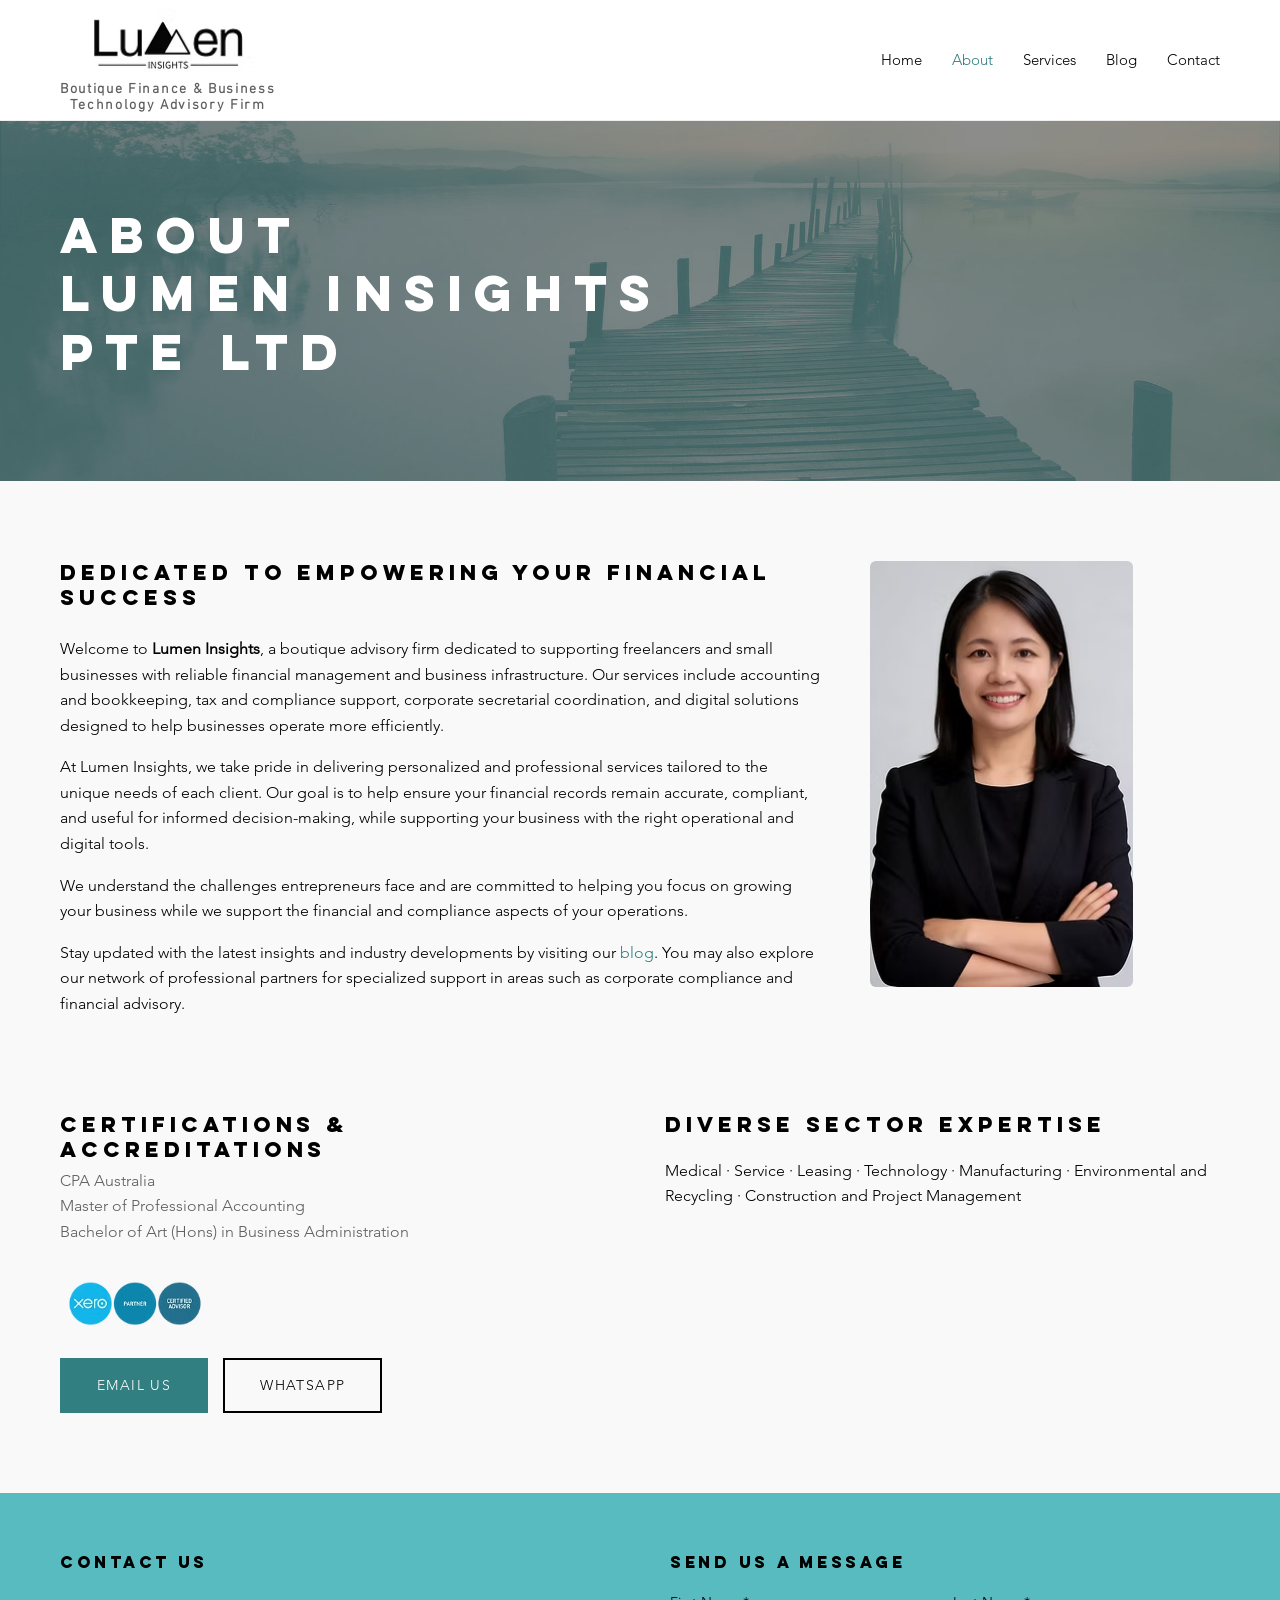
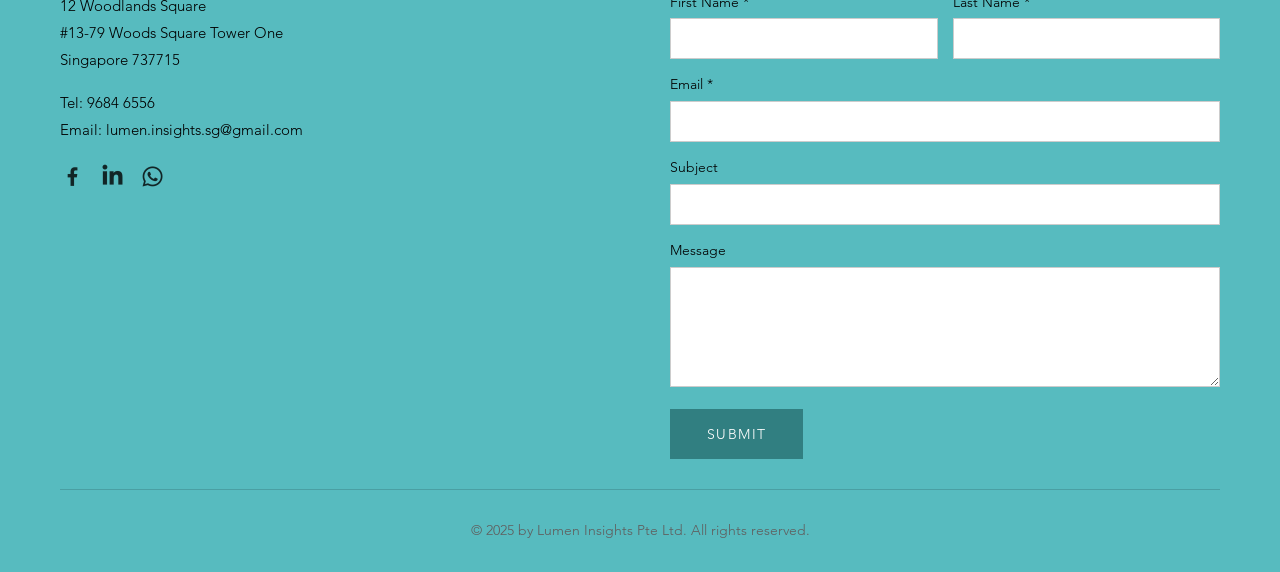
==== about.html @ 5c026748 "Initial commit: Lumen Insights Pte Ltd corporate website Static website with 5 pages (home, about, s" ====
<!DOCTYPE html>
<html lang="en">
<head>
  <meta charset="utf-8">
  <meta name="viewport" content="width=device-width, initial-scale=1">
  <title>About | Lumen Insights Pte Ltd</title>
  <meta name="description" content="Learn about Lumen Insights Pte Ltd — a boutique advisory firm dedicated to supporting freelancers and small businesses with reliable financial management and business infrastructure in Singapore.">
  <meta property="og:title" content="About | Lumen Insights Pte Ltd">
  <meta property="og:site_name" content="Lumen Insights Pte Ltd">
  <meta property="og:type" content="website">
  <meta name="twitter:card" content="summary_large_image">
  <link rel="stylesheet" href="styles.css">
</head>
<body>

  <header class="site-header">
    <div class="header-inner">
      <div class="header-brand">
	    <a href="index.html">
			<img src="Assets/Logo/LumenInsightsLogo.avif" alt="Lumen Insights Pte Ltd">
		</a>
        <span class="header-tagline">Boutique Finance &amp; Business<br>Technology Advisory Firm</span>
      </div>
      <button class="nav-toggle" aria-label="Toggle navigation">
        <span></span><span></span><span></span>
      </button>
      <nav class="main-nav">
        <a href="index.html">Home</a>
        <a href="about.html" class="active">About</a>
        <a href="services.html">Services</a>
        <a href="blog.html">Blog</a>
        <a href="contact.html">Contact</a>
      </nav>
    </div>
  </header>

  <main>
    <!-- Hero -->
    <section class="hero hero-left" style="min-height:40vh;">
      <div class="hero-bg">
        <img src="Assets/About/about-hero-bg.jpg" alt="About Lumen Insights">
      </div>
      <div class="hero-overlay"></div>
      <div class="hero-content">
        <h1>About<br>Lumen Insights<br>Pte Ltd</h1>
      </div>
    </section>

    <!-- Main Content with Profile Photo -->
    <section class="section" style="background:#f9f9f9;">
      <div class="container">
        <div class="about-intro">
          <div class="about-intro-text">
            <h3 style="margin-bottom:25px;">Dedicated to Empowering Your Financial Success</h3>
            <p>Welcome to <strong>Lumen Insights</strong>, a boutique advisory firm dedicated to supporting freelancers and small businesses with reliable financial management and business infrastructure. Our services include accounting and bookkeeping, tax and compliance support, corporate secretarial coordination, and digital solutions designed to help businesses operate more efficiently.</p>
            <p>At Lumen Insights, we take pride in delivering personalized and professional services tailored to the unique needs of each client. Our goal is to help ensure your financial records remain accurate, compliant, and useful for informed decision-making, while supporting your business with the right operational and digital tools.</p>
            <p>We understand the challenges entrepreneurs face and are committed to helping you focus on growing your business while we support the financial and compliance aspects of your operations.</p>
            <p>Stay updated with the latest insights and industry developments by visiting our <a href="blog.html" style="color:var(--color-teal);">blog</a>. You may also explore our network of professional partners for specialized support in areas such as corporate compliance and financial advisory.</p>
          </div>
          <div class="about-intro-photo">
            <img src="Assets/About/profile.avif" alt="Profile" class="profile-photo">
          </div>
        </div>
      </div>
    </section>

    <!-- Certifications & Sector Expertise -->
    <section class="section" style="background:#f9f9f9; padding-top:0;">
      <div class="container">
        <div class="about-credentials">
          <div class="about-credentials-col">
            <h3>Certifications &amp; Accreditations</h3>
            <ul class="qualifications">
              <li>CPA Australia</li>
              <li>Master of Professional Accounting</li>
              <li>Bachelor of Art (Hons) in Business Administration</li>
            </ul>
            <div class="xero-badge">
              <img src="Assets/About/xero-badge.avif" alt="Xero Certified Advisor Partner Badge">
            </div>
          </div>
          <div class="about-credentials-col">
            <h3>Diverse Sector Expertise</h3>
            <p>Medical &middot; Service &middot; Leasing &middot; Technology &middot; Manufacturing &middot; Environmental and Recycling &middot; Construction and Project Management</p>
          </div>
        </div>
        <div style="margin-top:25px; display:flex; gap:15px; flex-wrap:wrap;">
          <a href="mailto:lumen.insights.sg@gmail.com?subject=Enquiry%20%E2%80%93%20%5BYour%20Company%20Name%5D" class="btn btn-primary">Email Us</a>
          <a href="https://wa.me/6596846556" target="_blank" rel="noopener" class="btn btn-outline-dark">WhatsApp</a>
        </div>
      </div>
    </section>
  </main>

  <footer class="site-footer">
    <div class="footer-inner">
      <div class="footer-info">
        <h3>Contact Us</h3>
        <p>12 Woodlands Square<br>
        #13-79 Woods Square Tower One<br>
        Singapore 737715</p>
        <p>Tel: <a href="tel:+6596846556">9684 6556</a><br>
        Email: <a href="mailto:lumen.insights.sg@gmail.com">lumen.insights.sg@gmail.com</a></p>
        <div class="footer-social">
          <a href="https://www.facebook.com/profile.php?id=61579036696146" target="_blank" rel="noopener"><img src="Assets/icons/facebook.png" alt="Facebook"></a>
          <a href="https://www.linkedin.com/company/lumen-insights-pte-ltd/" target="_blank" rel="noopener"><img src="Assets/icons/linkedin.png" alt="LinkedIn"></a>
          <a href="https://wa.me/6596846556" target="_blank" rel="noopener"><img src="Assets/icons/whatsapp.png" alt="WhatsApp"></a>
        </div>
      </div>
      <div class="contact-form">
        <h3>Send Us a Message</h3>
        <form>
          <div class="form-row">
            <div class="form-group">
              <label for="fname">First Name *</label>
              <input type="text" id="fname" name="name" required>
            </div>
            <div class="form-group">
              <label for="lname">Last Name *</label>
              <input type="text" id="lname" name="lastname" required>
            </div>
          </div>
          <div class="form-group">
            <label for="email">Email *</label>
            <input type="email" id="email" name="email" required>
          </div>
          <div class="form-group">
            <label for="subject">Subject</label>
            <input type="text" id="subject" name="subject">
          </div>
          <div class="form-group">
            <label for="message">Message</label>
            <textarea id="message" name="message"></textarea>
          </div>
          <button type="submit" class="btn btn-primary">Submit</button>
        </form>
      </div>
    </div>
    <div class="container">
      <div class="footer-copyright">
        &copy; 2025 by Lumen Insights Pte Ltd. All rights reserved.
      </div>
    </div>
  </footer>

  <script src="script.js"></script>
</body>
</html>
---- styles.css ----
/* ===== Reset ===== */
*, *::before, *::after { box-sizing: border-box; margin: 0; padding: 0; }
html { scroll-behavior: smooth; }
body { min-height: 100vh; -webkit-font-smoothing: antialiased; -moz-osx-font-smoothing: grayscale; }
img, video { max-width: 100%; display: block; }
a { text-decoration: none; color: inherit; }
ul { list-style: none; }

/* ===== Fonts ===== */
@font-face { font-family: 'Lulo Clean'; src: url('Assets/fonts/lulo-clean-w01-one-bold.woff2') format('woff2'); font-weight: 700; font-style: normal; font-display: swap; }
@font-face { font-family: 'DIN Next'; src: url('Assets/fonts/din-next-w01-light.woff2') format('woff2'); font-weight: 300; font-style: normal; font-display: swap; }
@font-face { font-family: 'Avenir Light'; src: url('Assets/fonts/avenir-lt-w01_35-light1475496.woff2') format('woff2'); font-weight: 300; font-style: normal; font-display: swap; }
@font-face { font-family: 'Helvetica Bold'; src: url('Assets/fonts/helvetica-w01-bold.woff2') format('woff2'); font-weight: 700; font-style: normal; font-display: swap; }
@font-face { font-family: 'Helvetica Light'; src: url('Assets/fonts/helvetica-w01-light.woff2') format('woff2'); font-weight: 300; font-style: normal; font-display: swap; }
@font-face { font-family: 'Proxima Nova'; src: url('Assets/fonts/proxima-n-w01-reg.woff2') format('woff2'); font-weight: 400; font-style: normal; font-display: swap; }

/* ===== Custom Properties ===== */
:root {
  --color-primary: #000000;
  --color-teal: #317F81;
  --color-teal-light: #57BBbf;
  --color-teal-dark: #296569;
  --color-white: #ffffff;
  --color-gray-light: #b0b0b0;
  --color-gray: #a0a09f;
  --color-gray-dark: #605e5e;
  --color-bg-footer: #57bbbf;
  --font-heading: 'Lulo Clean', sans-serif;
  --font-menu: 'DIN Next', sans-serif;
  --font-body: 'Avenir Light', sans-serif;
  --font-service-title: 'Helvetica Bold', sans-serif;
  --font-service-desc: 'Helvetica Light', sans-serif;
  --font-alt: 'Proxima Nova', sans-serif;
  --max-width: 1200px;
  --header-height: 120px;
}

/* ===== Typography ===== */
body {
  font-family: var(--font-body);
  font-size: 16px;
  line-height: 1.6;
  color: var(--color-primary);
  background-color: var(--color-white);
}
h1, h2, h3, h4 { font-family: var(--font-heading); line-height: 1.3; letter-spacing: 0.05em; text-transform: uppercase; }
h1 { font-size: 2.5rem; }
h2 { font-size: 1.8rem; }
h3 { font-size: 1.2rem; }
h4 { font-size: 0.9rem; }
p { margin-bottom: 1em; }

/* ===== Layout ===== */
.container { max-width: var(--max-width); margin: 0 auto; padding: 0 20px; }

/* ===== Header ===== */
.site-header {
  position: sticky;
  top: 0;
  z-index: 100;
  background: var(--color-white);
  border-bottom: 1px solid #eee;
}
.header-inner {
  display: flex;
  align-items: center;
  justify-content: space-between;
  max-width: var(--max-width);
  margin: 0 auto;
  padding: 10px 20px;
  height: var(--header-height);
}
.header-brand {
  display: flex;
  flex-direction: column;
  align-items: center;
  gap: 5px;
}
.header-brand img {
  height: 70px;
  width: auto;
}
.header-tagline {
    font-family: var(--font-menu);
    font-size: 14px;
    font-weight: 880;
    line-height: 1.1;
    color: var(--color-gray-dark);
    letter-spacing: 0.12em;
    text-align: center;
}
.main-nav { display: flex; align-items: center; gap: 30px; }
.main-nav a {
  font-family: var(--font-body);
  font-size: 15px;
  color: var(--color-primary);
  transition: color 0.3s;
  position: relative;
}
.main-nav a:hover,
.main-nav a.active { color: var(--color-teal); }

/* Hamburger */
.nav-toggle { display: none; background: none; border: none; cursor: pointer; padding: 5px; }
.nav-toggle span {
  display: block;
  width: 25px;
  height: 2px;
  background: var(--color-primary);
  margin: 6px 0;
  transition: 0.3s;
}
.nav-toggle.open span:nth-child(1) { transform: rotate(45deg) translate(5px, 6px); }
.nav-toggle.open span:nth-child(2) { opacity: 0; }
.nav-toggle.open span:nth-child(3) { transform: rotate(-45deg) translate(5px, -6px); }

/* ===== Hero Section ===== */
.hero {
  position: relative;
  min-height: 80vh;
  display: flex;
  align-items: center;
  justify-content: center;
  text-align: center;
  color: var(--color-white);
  overflow: hidden;
}
.hero-bg {
  position: absolute;
  inset: 0;
  z-index: -1;
}
.hero-bg img,
.hero-bg video {
  width: 100%;
  height: 100%;
  object-fit: cover;
}
.hero-overlay {
  position: absolute;
  inset: 0;
  background: rgba(0, 0, 0, 0.45);
  z-index: -1;
}
.hero-content { position: relative; z-index: 1; padding: 40px 20px; max-width: 800px; }
.hero-left { text-align: left; align-items: center; justify-content: flex-start; }
.hero-left .hero-content { max-width: var(--max-width); width: 100%; padding: 40px 20px; margin: 0 auto; }
.hero-content h1 { margin-bottom: 15px; font-size: 2.8rem; }
.hero-content h2 { font-size: 1.5rem; margin-bottom: 25px; font-weight: 400; }
.hero-content p { font-size: 1.1rem; margin-bottom: 30px; font-family: var(--font-body); }

/* ===== Buttons ===== */
.btn {
  display: inline-block;
  padding: 14px 35px;
  font-family: var(--font-body);
  font-size: 14px;
  letter-spacing: 0.1em;
  text-transform: uppercase;
  border: 2px solid;
  cursor: pointer;
  transition: all 0.3s;
}
.btn-primary {
  background: var(--color-teal);
  border-color: var(--color-teal);
  color: var(--color-white);
}
.btn-primary:hover {
  background: var(--color-teal-dark);
  border-color: var(--color-teal-dark);
}
.btn-outline {
  background: transparent;
  border-color: var(--color-white);
  color: var(--color-white);
}
.btn-outline:hover {
  background: var(--color-white);
  color: var(--color-primary);
}
.btn-outline-dark {
  background: transparent;
  border-color: var(--color-primary);
  color: var(--color-primary);
}
.btn-outline-dark:hover {
  background: var(--color-primary);
  color: var(--color-white);
}

/* ===== Sections ===== */
.section { padding: 80px 0; }
.section-dark { background: var(--color-primary); color: var(--color-white); }
.section-teal { background: var(--color-teal); color: var(--color-white); }
.section-title { text-align: center; margin-bottom: 50px; }
.section-title h2 { margin-bottom: 15px; }
.section-title p { color: var(--color-gray-dark); max-width: 700px; margin: 0 auto; }

/* ===== Two Column Layout ===== */
.two-col {
  display: grid;
  grid-template-columns: 1fr 1fr;
  gap: 60px;
  align-items: center;
}
.two-col img { border-radius: 2px; width: 100%; }

/* ===== Services Section ===== */
.section-services {
  background: #f9f9f9;
  padding: 80px 0;
}

/* ===== Service Cards Grid ===== */
.services-grid {
  display: grid;
  grid-template-columns: repeat(3, 1fr);
  gap: 25px;
}
.service-card {
  position: relative;
  overflow: hidden;
  border-radius: 8px;
  min-height: 400px;
  display: flex;
  flex-direction: column;
  justify-content: flex-end;
}
.service-card img {
  position: absolute;
  inset: 0;
  width: 100%;
  height: 100%;
  object-fit: cover;
  transition: transform 0.4s ease;
}
.service-card:hover img {
  transform: scale(1.05);
}
.service-card-overlay {
  position: relative;
  z-index: 1;
  padding: 25px 22px;
  height: 200px;
  background: rgba(0, 0, 0, 0.35);
  backdrop-filter: blur(10px);
  -webkit-backdrop-filter: blur(10px);
  border-top: 1px solid rgba(255, 255, 255, 0.15);
  color: var(--color-white);
  display: flex;
  flex-direction: column;
  align-items: flex-start;
  justify-content: flex-start;
}
.service-card h3 {
  font-family: var(--font-service-title);
  font-size: 1.15rem;
  margin-bottom: 8px;
  text-transform: none;
  letter-spacing: 0.02em;
  color: var(--color-white);
}
.service-card p {
  font-family: var(--font-service-desc);
  font-size: 0.9rem;
  color: rgba(255,255,255,0.9);
  line-height: 1.5;
  margin-bottom: 0;
}
.service-card .btn {
  margin-top: auto;
  padding: 10px 28px;
  font-size: 13px;
  border-color: var(--color-white);
  color: var(--color-white);
}
.service-card .btn:hover {
  background: var(--color-white);
  color: var(--color-primary);
}

/* ===== Practice Areas (Services page) ===== */
.practice-area {
  padding: 50px 0;
  border-bottom: 1px solid #eee;
}
.practice-area:last-child { border-bottom: none; }
.practice-area h3 {
  font-family: var(--font-service-title);
  font-size: 1.3rem;
  margin-bottom: 15px;
  text-transform: uppercase;
}
.practice-area p {
  font-family: var(--font-service-desc);
  color: var(--color-gray-dark);
  line-height: 1.8;
  margin-bottom: 20px;
  max-width: 700px;
}

/* ===== About Page Intro ===== */
.about-intro {
  display: grid;
  grid-template-columns: 1fr 350px;
  gap: 50px;
  align-items: start;
}
.about-intro-photo {
  position: relative;
}
.profile-photo {
  width: 75%;
  border-radius: 6px;
}

/* ===== About Credentials (Certifications + Sectors) ===== */
.about-credentials {
  display: grid;
  grid-template-columns: 1fr 1fr;
  gap: 50px;
  align-items: start;
}
.about-credentials p {
	margin-top: 20px;
}
.qualifications { margin-top: 5px; }
.qualifications li {
  padding: 0px 0;
  font-family: var(--font-body);
  color: var(--color-gray-dark);
}
.xero-badge { margin-top: 30px; }
.xero-badge img { max-width: 150px; }

/* ===== Profile Section (legacy) ===== */
.profile-section {
  display: grid;
  grid-template-columns: 300px 1fr;
  gap: 50px;
  align-items: start;
}
.profile-details h3 { margin-bottom: 10px; }
.profile-details p { margin-bottom: 8px; }

/* ===== Blog Cards ===== */
.blog-grid {
  display: grid;
  grid-template-columns: repeat(auto-fit, minmax(300px, 1fr));
  gap: 30px;
}
.blog-card { overflow: hidden; }
.blog-card img {
  width: 100%;
  height: 200px;
  object-fit: cover;
  transition: transform 0.3s;
}
.blog-card:hover img { transform: scale(1.03); }
.blog-card-body { padding: 20px 0; }
.blog-card-body h3 { font-family: var(--font-service-title); font-size: 1.1rem; margin-bottom: 10px; text-transform: none; letter-spacing: 0; }
.blog-card-body p { font-size: 0.95rem; color: var(--color-gray-dark); }
.blog-card-body .date { font-size: 0.85rem; color: var(--color-gray); margin-bottom: 8px; }

/* ===== Footer ===== */
.site-footer {
  background: var(--color-bg-footer);
  color: var(--color-primary);
  padding: 60px 0 30px;
}
.footer-inner {
  display: grid;
  grid-template-columns: 1fr 1fr;
  gap: 60px;
  max-width: var(--max-width);
  margin: 0 auto;
  padding: 0 20px;
}
.footer-info h3 {
  font-size: 0.9rem;
  margin-bottom: 20px;
}
.footer-info p,
.footer-info a {
  font-family: var(--font-body);
  font-size: 0.95rem;
  line-height: 1.8;
}
.footer-info a:hover { text-decoration: underline; }
.footer-social { display: flex; gap: 15px; margin: 20px 0; }
.footer-social img { width: 25px; height: 25px; opacity: 0.8; transition: opacity 0.3s; }
.footer-social a:hover img { opacity: 1; }
.footer-copyright {
  text-align: center;
  padding-top: 30px;
  margin-top: 30px;
  border-top: 1px solid rgba(0,0,0,0.15);
  font-size: 0.85rem;
  color: var(--color-gray-dark);
}

/* ===== Contact Form ===== */
.contact-form { max-width: 100%; }
.contact-form h3 {
  font-size: 0.9rem;
  margin-bottom: 20px;
}
.form-group { margin-bottom: 15px; }
.form-group label {
  display: block;
  font-size: 0.85rem;
  margin-bottom: 5px;
  font-family: var(--font-body);
}
.form-group input,
.form-group textarea {
  width: 100%;
  padding: 10px 12px;
  border: 1px solid #ccc;
  font-family: var(--font-body);
  font-size: 0.95rem;
  background: var(--color-white);
  transition: border-color 0.3s;
}
.form-group input:focus,
.form-group textarea:focus {
  outline: none;
  border-color: var(--color-teal);
}
.form-group textarea { resize: vertical; min-height: 120px; }
.form-row {
  display: grid;
  grid-template-columns: 1fr 1fr;
  gap: 15px;
}

/* ===== Contact Page Specific ===== */
.contact-grid {
  display: grid;
  grid-template-columns: 1fr 1fr;
  gap: 60px;
  align-items: start;
}
.contact-details h3 { margin-bottom: 20px; }
.contact-details p { margin-bottom: 10px; font-size: 0.95rem; }
.contact-details a { color: var(--color-teal); }
.contact-details a:hover { text-decoration: underline; }

/* ===== Responsive ===== */
@media (max-width: 768px) {
  h1 { font-size: 1.8rem; }
  h2 { font-size: 1.3rem; }
  .hero { min-height: 60vh; }
  .hero-content h1 { font-size: 1.8rem; }
  .hero-content h2 { font-size: 1.1rem; }

  .nav-toggle { display: block; }
  .main-nav {
    display: none;
    position: absolute;
    top: var(--header-height);
    left: 0;
    right: 0;
    background: var(--color-white);
    flex-direction: column;
    padding: 20px;
    gap: 15px;
    border-bottom: 1px solid #eee;
    box-shadow: 0 4px 10px rgba(0,0,0,0.1);
  }
  .main-nav.open { display: flex; }

  .services-grid { grid-template-columns: 1fr; }
  .service-card { min-height: 350px; }

  .two-col,
  .about-intro,
  .about-credentials,
  .profile-section,
  .contact-grid,
  .footer-inner { grid-template-columns: 1fr; }

  .form-row { grid-template-columns: 1fr; }
  .section { padding: 50px 0; }
  .two-col { gap: 30px; }
  .footer-inner { gap: 40px; }
}
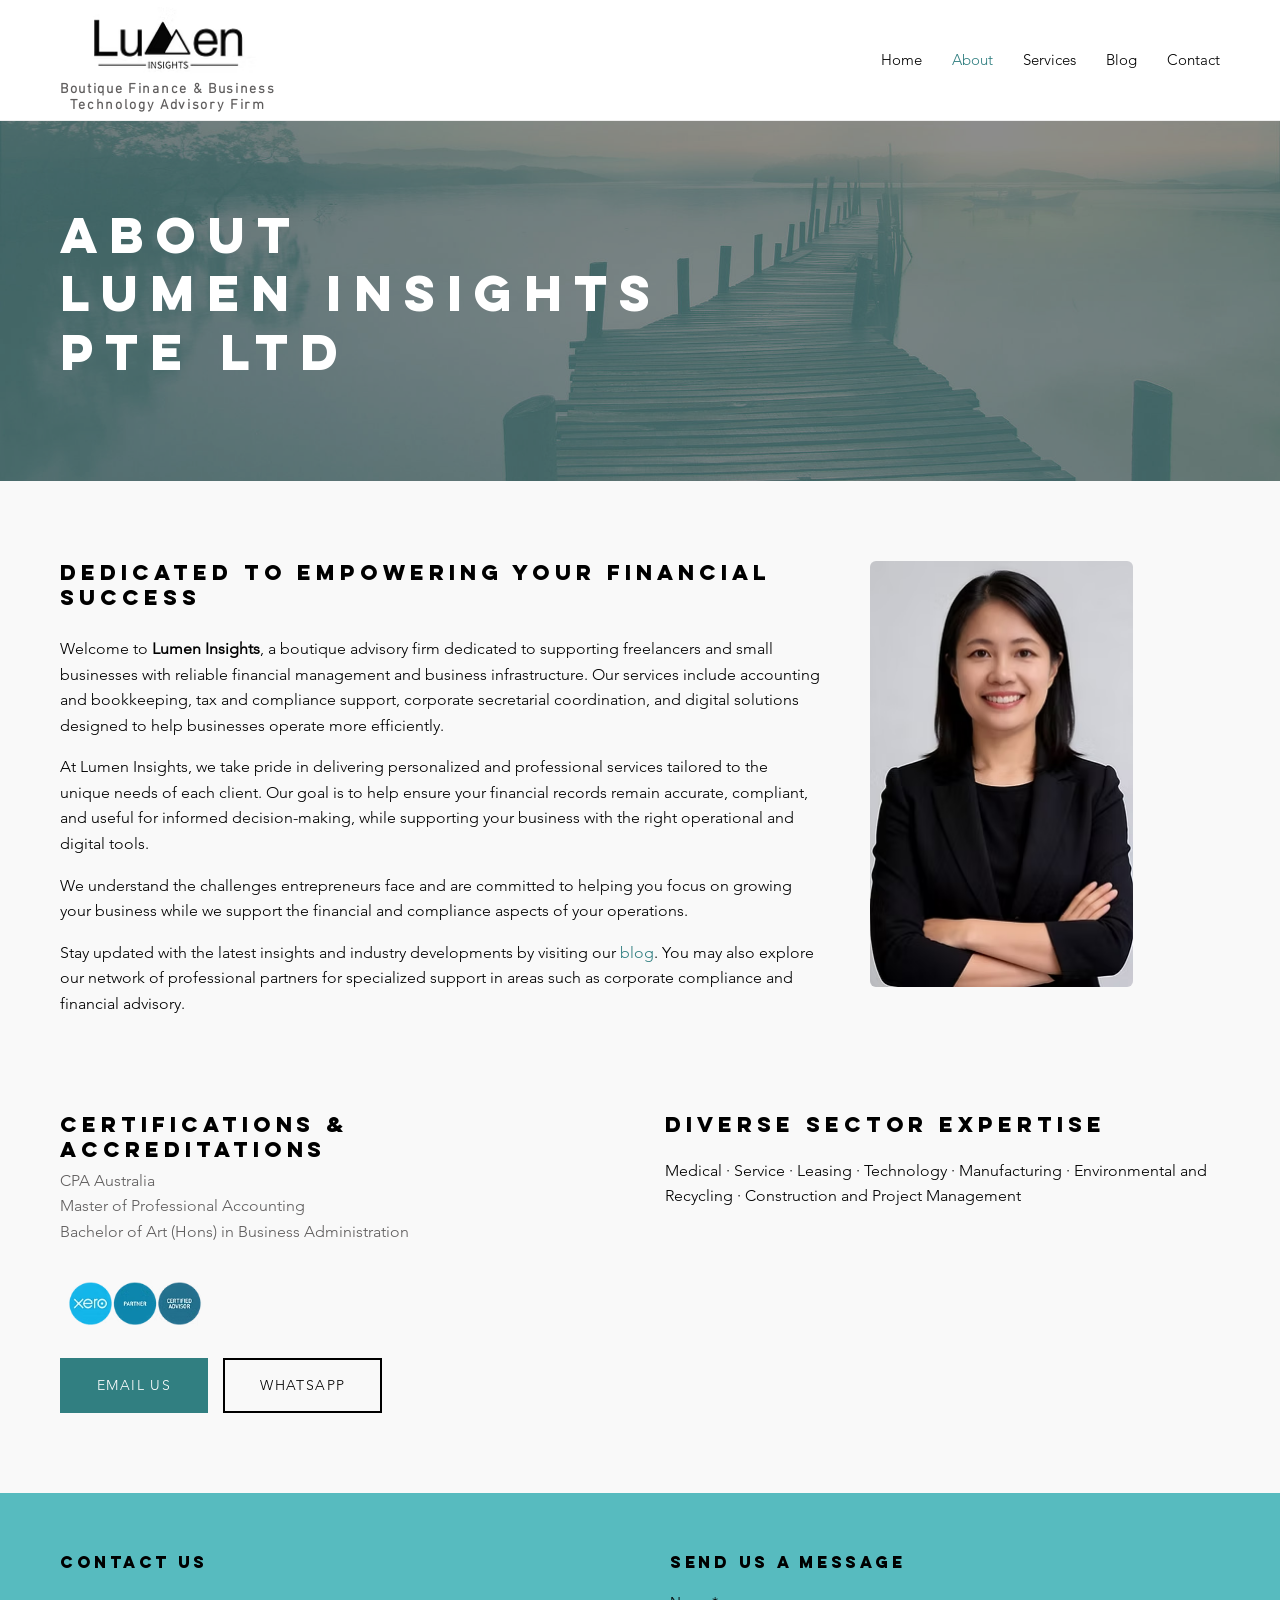
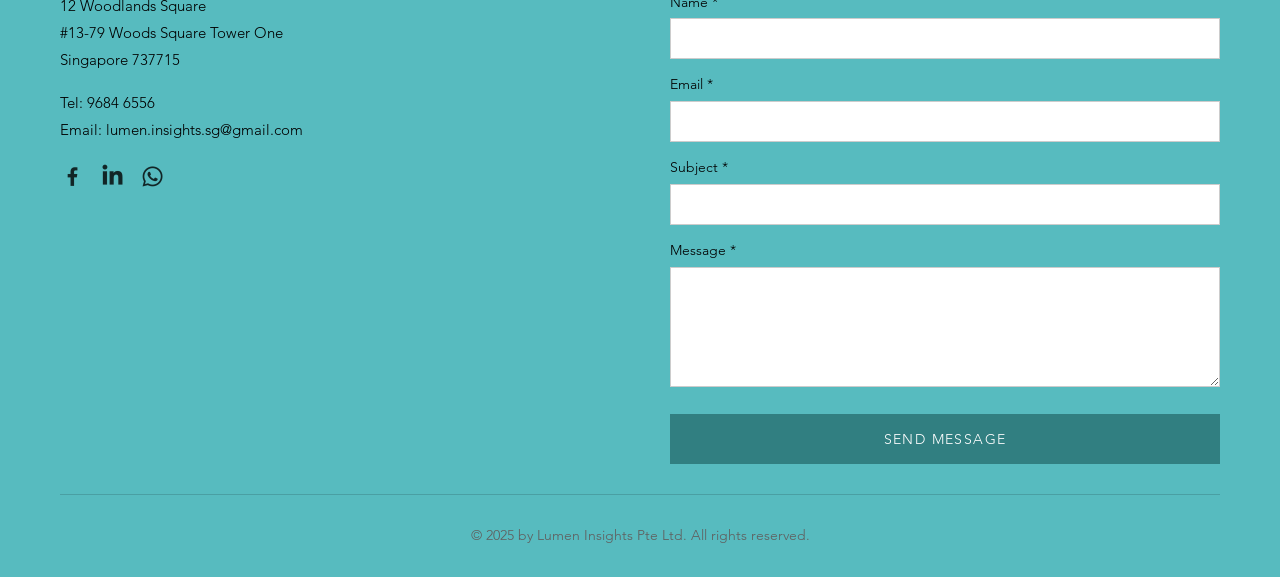
==== commit 7d63301b: "Wire footer contact forms to Google Forms across all pages Match the contact.html Google Form integr" ====
--- a/about.html
+++ b/about.html
@@ -109,31 +109,27 @@
       </div>
       <div class="contact-form">
         <h3>Send Us a Message</h3>
-        <form>
-          <div class="form-row">
-            <div class="form-group">
-              <label for="fname">First Name *</label>
-              <input type="text" id="fname" name="name" required>
-            </div>
-            <div class="form-group">
-              <label for="lname">Last Name *</label>
-              <input type="text" id="lname" name="lastname" required>
-            </div>
+        <form class="contact-form-native" action="https://docs.google.com/forms/d/e/1FAIpQLSfxtB2ZLLO_8_jOQA1Qr-X3-sDR7LYVfwQnQH9MiliKk4vS7w/formResponse" method="POST" target="hidden_iframe" onsubmit="this.classList.add('submitted');">
+          <div class="form-group">
+            <label for="footer-name">Name *</label>
+            <input type="text" id="footer-name" name="entry.2005620554" required>
           </div>
           <div class="form-group">
-            <label for="email">Email *</label>
-            <input type="email" id="email" name="email" required>
+            <label for="footer-email">Email *</label>
+            <input type="email" id="footer-email" name="entry.1045781291" required>
           </div>
           <div class="form-group">
-            <label for="subject">Subject</label>
-            <input type="text" id="subject" name="subject">
+            <label for="footer-subject">Subject *</label>
+            <input type="text" id="footer-subject" name="entry.1065046570" required>
           </div>
           <div class="form-group">
-            <label for="message">Message</label>
-            <textarea id="message" name="message"></textarea>
+            <label for="footer-message">Message *</label>
+            <textarea id="footer-message" name="entry.839337160" rows="5" required></textarea>
           </div>
-          <button type="submit" class="btn btn-primary">Submit</button>
+          <button type="submit" class="btn btn-primary">Send Message</button>
+          <p class="form-success-msg">Thank you! Your message has been sent.</p>
         </form>
+        <iframe name="hidden_iframe" style="display:none;"></iframe>
       </div>
     </div>
     <div class="container">
--- a/styles.css
+++ b/styles.css
@@ -299,6 +299,33 @@
   margin-bottom: 20px;
   max-width: 700px;
 }
+.practice-details {
+  list-style: none;
+  padding: 0;
+  margin: 10px 0 0;
+  max-width: 800px;
+}
+.practice-details li {
+  font-family: var(--font-service-desc);
+  color: var(--color-gray-dark);
+  line-height: 1.8;
+  margin-bottom: 14px;
+  padding-left: 22px;
+  position: relative;
+}
+.practice-details li::before {
+  content: '';
+  position: absolute;
+  left: 0;
+  top: 11px;
+  width: 8px;
+  height: 8px;
+  background: var(--color-teal);
+  border-radius: 50%;
+}
+.practice-details li strong {
+  color: var(--color-primary);
+}
 
 /* ===== About Page Intro ===== */
 .about-intro {
@@ -446,6 +473,46 @@
 .contact-details p { margin-bottom: 10px; font-size: 0.95rem; }
 .contact-details a { color: var(--color-teal); }
 .contact-details a:hover { text-decoration: underline; }
+
+.contact-info-block { margin-bottom: 25px; }
+.contact-info-block h4 {
+  font-family: var(--font-service-title);
+  font-size: 0.95rem;
+  margin-bottom: 6px;
+  text-transform: none;
+  letter-spacing: 0.02em;
+  color: var(--color-primary);
+}
+.contact-info-block p { margin-bottom: 0; }
+
+.contact-social { display: flex; gap: 15px; margin-top: 5px; }
+.contact-social img { width: 28px; height: 28px; opacity: 0.7; transition: opacity 0.3s; }
+.contact-social a:hover img { opacity: 1; }
+
+.contact-form-wrapper {
+  background: #f9f9f9;
+  padding: 35px 30px;
+  border-radius: 6px;
+}
+.contact-form-wrapper h3 { margin-bottom: 25px; }
+
+.contact-form-native .btn {
+  width: 100%;
+  text-align: center;
+  margin-top: 5px;
+}
+
+.form-success-msg {
+  display: none;
+  margin-top: 15px;
+  padding: 12px 16px;
+  background: var(--color-teal);
+  color: var(--color-white);
+  border-radius: 4px;
+  font-size: 0.95rem;
+  text-align: center;
+}
+.contact-form-native.submitted .form-success-msg { display: block; }
 
 /* ===== Responsive ===== */
 @media (max-width: 768px) {
@@ -486,3 +553,32 @@
   .two-col { gap: 30px; }
   .footer-inner { gap: 40px; }
 }
+
+/* ===== Article Overlay ===== */
+.article-overlay { position: fixed; top: 0; left: 0; width: 100%; height: 100%; z-index: 9999; background: rgba(0,0,0,0.6); overflow-y: auto; }
+.article-overlay-inner { max-width: 860px; margin: 40px auto; background: #fff; border-radius: 12px; padding: 40px 48px 80px; position: relative; box-shadow: 0 20px 60px rgba(0,0,0,0.3); }
+.article-close-btn { position: absolute; top: 16px; right: 20px; background: none; border: none; font-size: 2rem; cursor: pointer; color: #666; line-height: 1; padding: 0 4px; transition: color 0.2s; }
+.article-close-btn:hover { color: #000; }
+.article-back-btn { background: none; border: 1px solid var(--color-primary); padding: 10px 24px; font-family: 'Proxima Nova', sans-serif; font-size: 0.95rem; cursor: pointer; margin-bottom: 30px; transition: background 0.2s, color 0.2s; }
+.article-back-btn:hover { background: var(--color-primary); color: #fff; }
+.article-full h1 { font-family: 'Lulo Clean', sans-serif; font-size: 1.6rem; line-height: 1.4; margin-bottom: 10px; }
+.article-date { color: #666; font-size: 0.9rem; margin-bottom: 30px; }
+.article-content { font-family: 'Proxima Nova', sans-serif; font-size: 1.05rem; line-height: 1.8; color: #333; }
+.article-content h2, .article-content h3, .article-content h4 { font-family: 'Helvetica Bold', sans-serif; margin: 30px 0 15px; }
+.article-content h2 { font-size: 1.4rem; }
+.article-content h3 { font-size: 1.2rem; }
+.article-content p { margin-bottom: 16px; }
+.article-content ul, .article-content ol { margin: 16px 0; padding-left: 24px; list-style: disc; }
+.article-content ol { list-style: decimal; }
+.article-content li { margin-bottom: 8px; }
+.article-content img { border-radius: 8px; margin: 20px 0; }
+.article-content a { color: var(--color-teal); text-decoration: underline; }
+.article-content blockquote { border-left: 4px solid var(--color-teal); padding: 12px 20px; margin: 20px 0; background: #f7f7f7; font-style: italic; }
+.article-content pre { background: #1e1e1e; color: #d4d4d4; padding: 16px; border-radius: 8px; overflow-x: auto; margin: 20px 0; font-size: 0.9rem; }
+.article-content code { font-size: 0.9em; }
+.article-content pre code { background: none; padding: 0; }
+.article-content code:not(pre code) { background: #f0f0f0; padding: 2px 6px; border-radius: 4px; }
+@media (max-width: 600px) {
+  .article-full h1 { font-size: 1.2rem; }
+  .article-overlay-inner { margin: 0; border-radius: 0; padding: 20px 16px 60px; min-height: 100vh; }
+}
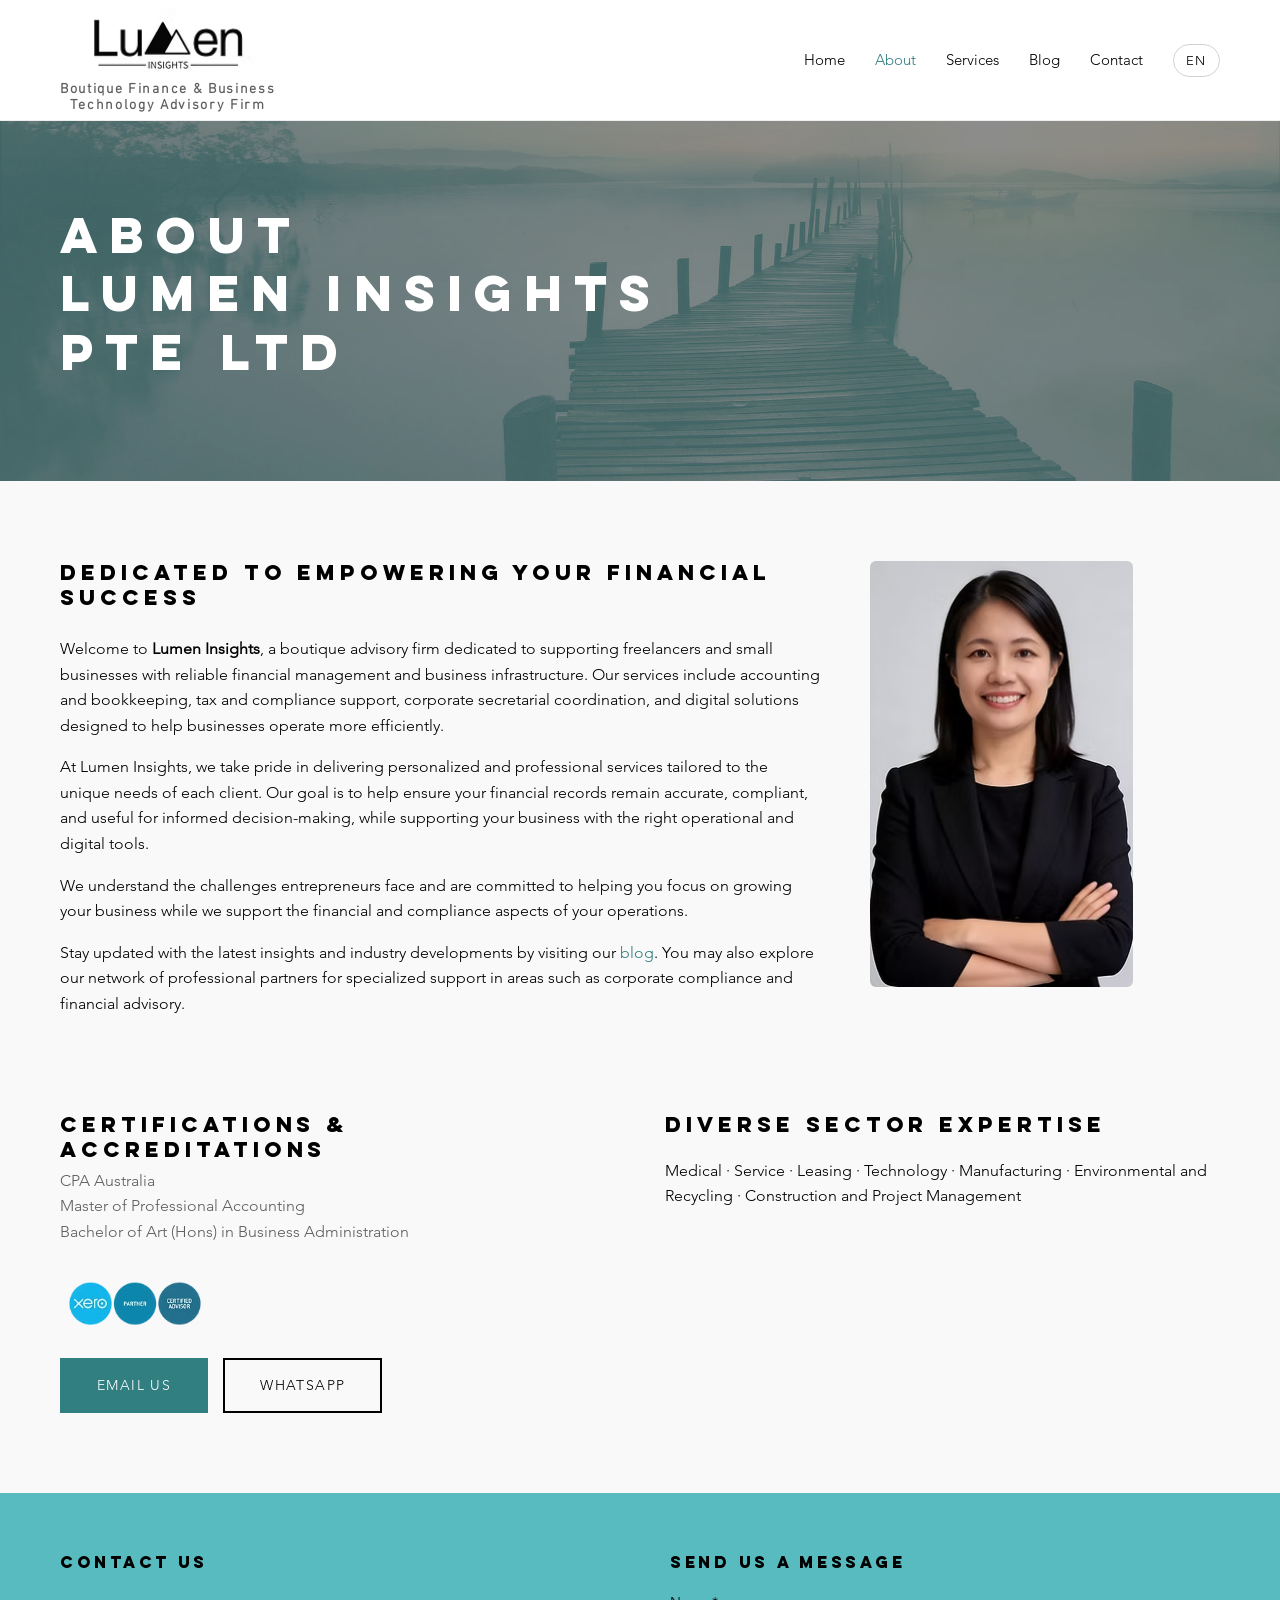
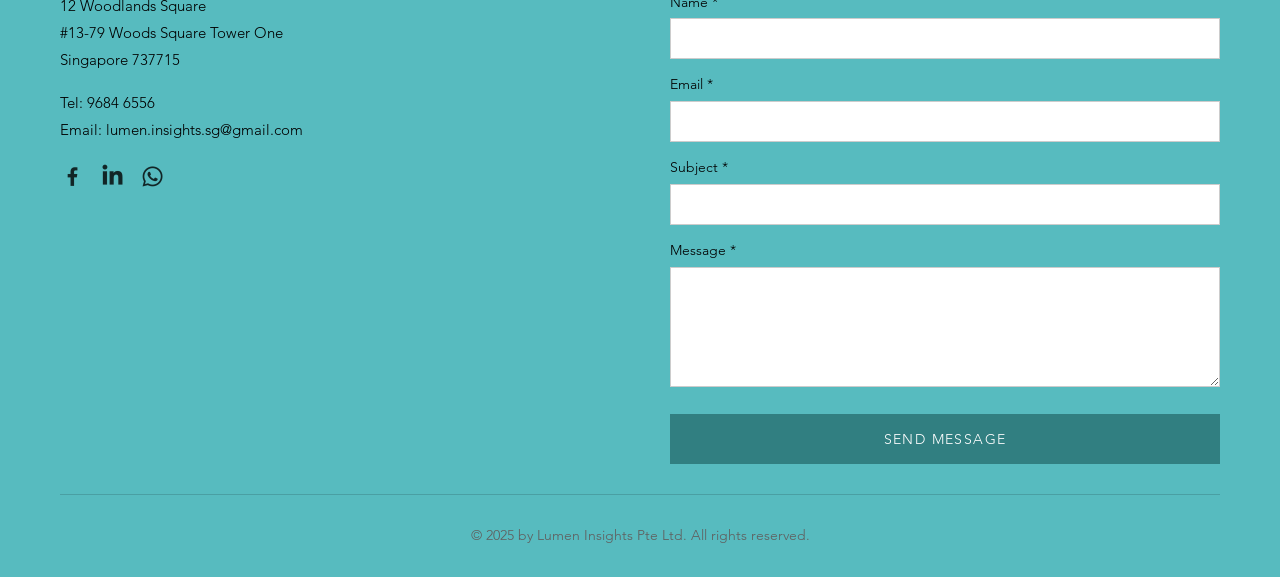
==== commit 624db272: "Add i18n language switcher and translations (EN/ZH/MS)" ====
--- a/about.html
+++ b/about.html
@@ -11,7 +11,7 @@
   <meta name="twitter:card" content="summary_large_image">
   <link rel="stylesheet" href="styles.css">
 </head>
-<body>
+<body data-page="about">
 
   <header class="site-header">
     <div class="header-inner">
@@ -19,17 +19,17 @@
 	    <a href="index.html">
 			<img src="Assets/Logo/LumenInsightsLogo.avif" alt="Lumen Insights Pte Ltd">
 		</a>
-        <span class="header-tagline">Boutique Finance &amp; Business<br>Technology Advisory Firm</span>
+        <span class="header-tagline" data-i18n-html="header.tagline">Boutique Finance &amp; Business<br>Technology Advisory Firm</span>
       </div>
       <button class="nav-toggle" aria-label="Toggle navigation">
         <span></span><span></span><span></span>
       </button>
       <nav class="main-nav">
-        <a href="index.html">Home</a>
-        <a href="about.html" class="active">About</a>
-        <a href="services.html">Services</a>
-        <a href="blog.html">Blog</a>
-        <a href="contact.html">Contact</a>
+        <a href="index.html" data-i18n="nav.home">Home</a>
+        <a href="about.html" class="active" data-i18n="nav.about">About</a>
+        <a href="services.html" data-i18n="nav.services">Services</a>
+        <a href="blog.html" data-i18n="nav.blog">Blog</a>
+        <a href="contact.html" data-i18n="nav.contact">Contact</a>
       </nav>
     </div>
   </header>
@@ -42,7 +42,7 @@
       </div>
       <div class="hero-overlay"></div>
       <div class="hero-content">
-        <h1>About<br>Lumen Insights<br>Pte Ltd</h1>
+        <h1 data-i18n-html="about.hero.heading">About<br>Lumen Insights<br>Pte Ltd</h1>
       </div>
     </section>
 
@@ -51,11 +51,11 @@
       <div class="container">
         <div class="about-intro">
           <div class="about-intro-text">
-            <h3 style="margin-bottom:25px;">Dedicated to Empowering Your Financial Success</h3>
-            <p>Welcome to <strong>Lumen Insights</strong>, a boutique advisory firm dedicated to supporting freelancers and small businesses with reliable financial management and business infrastructure. Our services include accounting and bookkeeping, tax and compliance support, corporate secretarial coordination, and digital solutions designed to help businesses operate more efficiently.</p>
-            <p>At Lumen Insights, we take pride in delivering personalized and professional services tailored to the unique needs of each client. Our goal is to help ensure your financial records remain accurate, compliant, and useful for informed decision-making, while supporting your business with the right operational and digital tools.</p>
-            <p>We understand the challenges entrepreneurs face and are committed to helping you focus on growing your business while we support the financial and compliance aspects of your operations.</p>
-            <p>Stay updated with the latest insights and industry developments by visiting our <a href="blog.html" style="color:var(--color-teal);">blog</a>. You may also explore our network of professional partners for specialized support in areas such as corporate compliance and financial advisory.</p>
+            <h3 style="margin-bottom:25px;" data-i18n="about.intro.heading">Dedicated to Empowering Your Financial Success</h3>
+            <p data-i18n-html="about.intro.p1">Welcome to <strong>Lumen Insights</strong>, a boutique advisory firm dedicated to supporting freelancers and small businesses with reliable financial management and business infrastructure. Our services include accounting and bookkeeping, tax and compliance support, corporate secretarial coordination, and digital solutions designed to help businesses operate more efficiently.</p>
+            <p data-i18n="about.intro.p2">At Lumen Insights, we take pride in delivering personalized and professional services tailored to the unique needs of each client. Our goal is to help ensure your financial records remain accurate, compliant, and useful for informed decision-making, while supporting your business with the right operational and digital tools.</p>
+            <p data-i18n="about.intro.p3">We understand the challenges entrepreneurs face and are committed to helping you focus on growing your business while we support the financial and compliance aspects of your operations.</p>
+            <p data-i18n-html="about.intro.p4">Stay updated with the latest insights and industry developments by visiting our <a href="blog.html" style="color:var(--color-teal);">blog</a>. You may also explore our network of professional partners for specialized support in areas such as corporate compliance and financial advisory.</p>
           </div>
           <div class="about-intro-photo">
             <img src="Assets/About/profile.avif" alt="Profile" class="profile-photo">
@@ -69,24 +69,24 @@
       <div class="container">
         <div class="about-credentials">
           <div class="about-credentials-col">
-            <h3>Certifications &amp; Accreditations</h3>
+            <h3 data-i18n="about.certs.heading">Certifications &amp; Accreditations</h3>
             <ul class="qualifications">
-              <li>CPA Australia</li>
-              <li>Master of Professional Accounting</li>
-              <li>Bachelor of Art (Hons) in Business Administration</li>
+              <li data-i18n="about.certs.cpa">CPA Australia</li>
+              <li data-i18n="about.certs.mpa">Master of Professional Accounting</li>
+              <li data-i18n="about.certs.ba">Bachelor of Art (Hons) in Business Administration</li>
             </ul>
             <div class="xero-badge">
               <img src="Assets/About/xero-badge.avif" alt="Xero Certified Advisor Partner Badge">
             </div>
           </div>
           <div class="about-credentials-col">
-            <h3>Diverse Sector Expertise</h3>
-            <p>Medical &middot; Service &middot; Leasing &middot; Technology &middot; Manufacturing &middot; Environmental and Recycling &middot; Construction and Project Management</p>
+            <h3 data-i18n="about.sectors.heading">Diverse Sector Expertise</h3>
+            <p data-i18n="about.sectors.list">Medical &middot; Service &middot; Leasing &middot; Technology &middot; Manufacturing &middot; Environmental and Recycling &middot; Construction and Project Management</p>
           </div>
         </div>
         <div style="margin-top:25px; display:flex; gap:15px; flex-wrap:wrap;">
-          <a href="mailto:lumen.insights.sg@gmail.com?subject=Enquiry%20%E2%80%93%20%5BYour%20Company%20Name%5D" class="btn btn-primary">Email Us</a>
-          <a href="https://wa.me/6596846556" target="_blank" rel="noopener" class="btn btn-outline-dark">WhatsApp</a>
+          <a href="mailto:lumen.insights.sg@gmail.com?subject=Enquiry%20%E2%80%93%20%5BYour%20Company%20Name%5D" class="btn btn-primary" data-i18n="about.cta.email">Email Us</a>
+          <a href="https://wa.me/6596846556" target="_blank" rel="noopener" class="btn btn-outline-dark" data-i18n="about.cta.whatsapp">WhatsApp</a>
         </div>
       </div>
     </section>
@@ -95,12 +95,12 @@
   <footer class="site-footer">
     <div class="footer-inner">
       <div class="footer-info">
-        <h3>Contact Us</h3>
-        <p>12 Woodlands Square<br>
+        <h3 data-i18n="footer.contact.heading">Contact Us</h3>
+        <p data-i18n-html="footer.contact.address">12 Woodlands Square<br>
         #13-79 Woods Square Tower One<br>
         Singapore 737715</p>
-        <p>Tel: <a href="tel:+6596846556">9684 6556</a><br>
-        Email: <a href="mailto:lumen.insights.sg@gmail.com">lumen.insights.sg@gmail.com</a></p>
+        <p><span data-i18n="footer.contact.tel">Tel:</span> <a href="tel:+6596846556">9684 6556</a><br>
+        <span data-i18n="footer.contact.email">Email:</span> <a href="mailto:lumen.insights.sg@gmail.com">lumen.insights.sg@gmail.com</a></p>
         <div class="footer-social">
           <a href="https://www.facebook.com/profile.php?id=61579036696146" target="_blank" rel="noopener"><img src="Assets/icons/facebook.png" alt="Facebook"></a>
           <a href="https://www.linkedin.com/company/lumen-insights-pte-ltd/" target="_blank" rel="noopener"><img src="Assets/icons/linkedin.png" alt="LinkedIn"></a>
@@ -108,37 +108,38 @@
         </div>
       </div>
       <div class="contact-form">
-        <h3>Send Us a Message</h3>
+        <h3 data-i18n="footer.form.heading">Send Us a Message</h3>
         <form class="contact-form-native" action="https://docs.google.com/forms/d/e/1FAIpQLSfxtB2ZLLO_8_jOQA1Qr-X3-sDR7LYVfwQnQH9MiliKk4vS7w/formResponse" method="POST" target="hidden_iframe" onsubmit="this.classList.add('submitted');">
           <div class="form-group">
-            <label for="footer-name">Name *</label>
+            <label for="footer-name" data-i18n="footer.form.name">Name *</label>
             <input type="text" id="footer-name" name="entry.2005620554" required>
           </div>
           <div class="form-group">
-            <label for="footer-email">Email *</label>
+            <label for="footer-email" data-i18n="footer.form.email">Email *</label>
             <input type="email" id="footer-email" name="entry.1045781291" required>
           </div>
           <div class="form-group">
-            <label for="footer-subject">Subject *</label>
+            <label for="footer-subject" data-i18n="footer.form.subject">Subject *</label>
             <input type="text" id="footer-subject" name="entry.1065046570" required>
           </div>
           <div class="form-group">
-            <label for="footer-message">Message *</label>
+            <label for="footer-message" data-i18n="footer.form.message">Message *</label>
             <textarea id="footer-message" name="entry.839337160" rows="5" required></textarea>
           </div>
-          <button type="submit" class="btn btn-primary">Send Message</button>
-          <p class="form-success-msg">Thank you! Your message has been sent.</p>
+          <button type="submit" class="btn btn-primary" data-i18n="footer.form.submit">Send Message</button>
+          <p class="form-success-msg" data-i18n="footer.form.success">Thank you! Your message has been sent.</p>
         </form>
         <iframe name="hidden_iframe" style="display:none;"></iframe>
       </div>
     </div>
     <div class="container">
-      <div class="footer-copyright">
+      <div class="footer-copyright" data-i18n="footer.copyright">
         &copy; 2025 by Lumen Insights Pte Ltd. All rights reserved.
       </div>
     </div>
   </footer>
 
   <script src="script.js"></script>
+  <script src="i18n.js"></script>
 </body>
 </html>
--- a/styles.css
+++ b/styles.css
@@ -100,6 +100,77 @@
 .main-nav a:hover,
 .main-nav a.active { color: var(--color-teal); }
 
+/* ===== Language Switcher ===== */
+.lang-switcher { position: relative; display: inline-flex; align-items: center; }
+.lang-switcher-btn {
+  font-family: var(--font-body);
+  font-size: 13px;
+  letter-spacing: 0.12em;
+  text-transform: uppercase;
+  background: transparent;
+  border: 1px solid rgba(0, 0, 0, 0.18);
+  border-radius: 999px;
+  padding: 8px 12px;
+  cursor: pointer;
+  transition: border-color 0.2s, color 0.2s, background 0.2s;
+}
+.lang-switcher-btn:hover {
+  border-color: var(--color-teal);
+  color: var(--color-teal);
+}
+.lang-switcher-dropdown {
+  display: none;
+  position: absolute;
+  right: 0;
+  top: calc(100% + 10px);
+  min-width: 140px;
+  background: var(--color-white);
+  border: 1px solid rgba(0, 0, 0, 0.08);
+  border-radius: 12px;
+  box-shadow: 0 10px 30px rgba(0,0,0,0.12);
+  overflow: hidden;
+  z-index: 200;
+}
+.lang-switcher.open .lang-switcher-dropdown { display: block; }
+.lang-switcher-dropdown a {
+  display: block;
+  padding: 10px 14px;
+  font-family: var(--font-body);
+  font-size: 14px;
+  color: var(--color-primary);
+  transition: background 0.2s, color 0.2s;
+}
+.lang-switcher-dropdown a:hover {
+  background: rgba(49, 127, 129, 0.08);
+  color: var(--color-teal);
+}
+.lang-switcher-dropdown a.active {
+  background: rgba(49, 127, 129, 0.12);
+  color: var(--color-teal);
+}
+
+/* ===== i18n (Fonts + FOUC) ===== */
+[data-i18n], [data-i18n-html], [data-i18n-attr] { transition: opacity 0.12s ease; }
+body.i18n-loading [data-i18n],
+body.i18n-loading [data-i18n-html],
+body.i18n-loading [data-i18n-attr] { opacity: 0; }
+
+html[lang="zh"] body,
+html[lang="zh"] .article-content,
+html[lang="zh"] .main-nav a,
+html[lang="zh"] .lang-switcher-btn,
+html[lang="zh"] .lang-switcher-dropdown a {
+  font-family: "Microsoft YaHei", "PingFang SC", "Hiragino Sans GB", "Noto Sans SC", system-ui, -apple-system, "Segoe UI", Arial, sans-serif;
+}
+html[lang="zh"] h1,
+html[lang="zh"] h2,
+html[lang="zh"] h3,
+html[lang="zh"] h4 {
+  font-family: "Microsoft YaHei", "PingFang SC", "Hiragino Sans GB", "Noto Sans SC", system-ui, -apple-system, "Segoe UI", Arial, sans-serif;
+  text-transform: none;
+  letter-spacing: 0.02em;
+}
+
 /* Hamburger */
 .nav-toggle { display: none; background: none; border: none; cursor: pointer; padding: 5px; }
 .nav-toggle span {
@@ -537,6 +608,15 @@
     box-shadow: 0 4px 10px rgba(0,0,0,0.1);
   }
   .main-nav.open { display: flex; }
+
+  .lang-switcher { width: 100%; }
+  .lang-switcher-btn { width: 100%; text-align: left; }
+  .lang-switcher-dropdown {
+    position: static;
+    box-shadow: none;
+    border-radius: 10px;
+    margin-top: 8px;
+  }
 
   .services-grid { grid-template-columns: 1fr; }
   .service-card { min-height: 350px; }
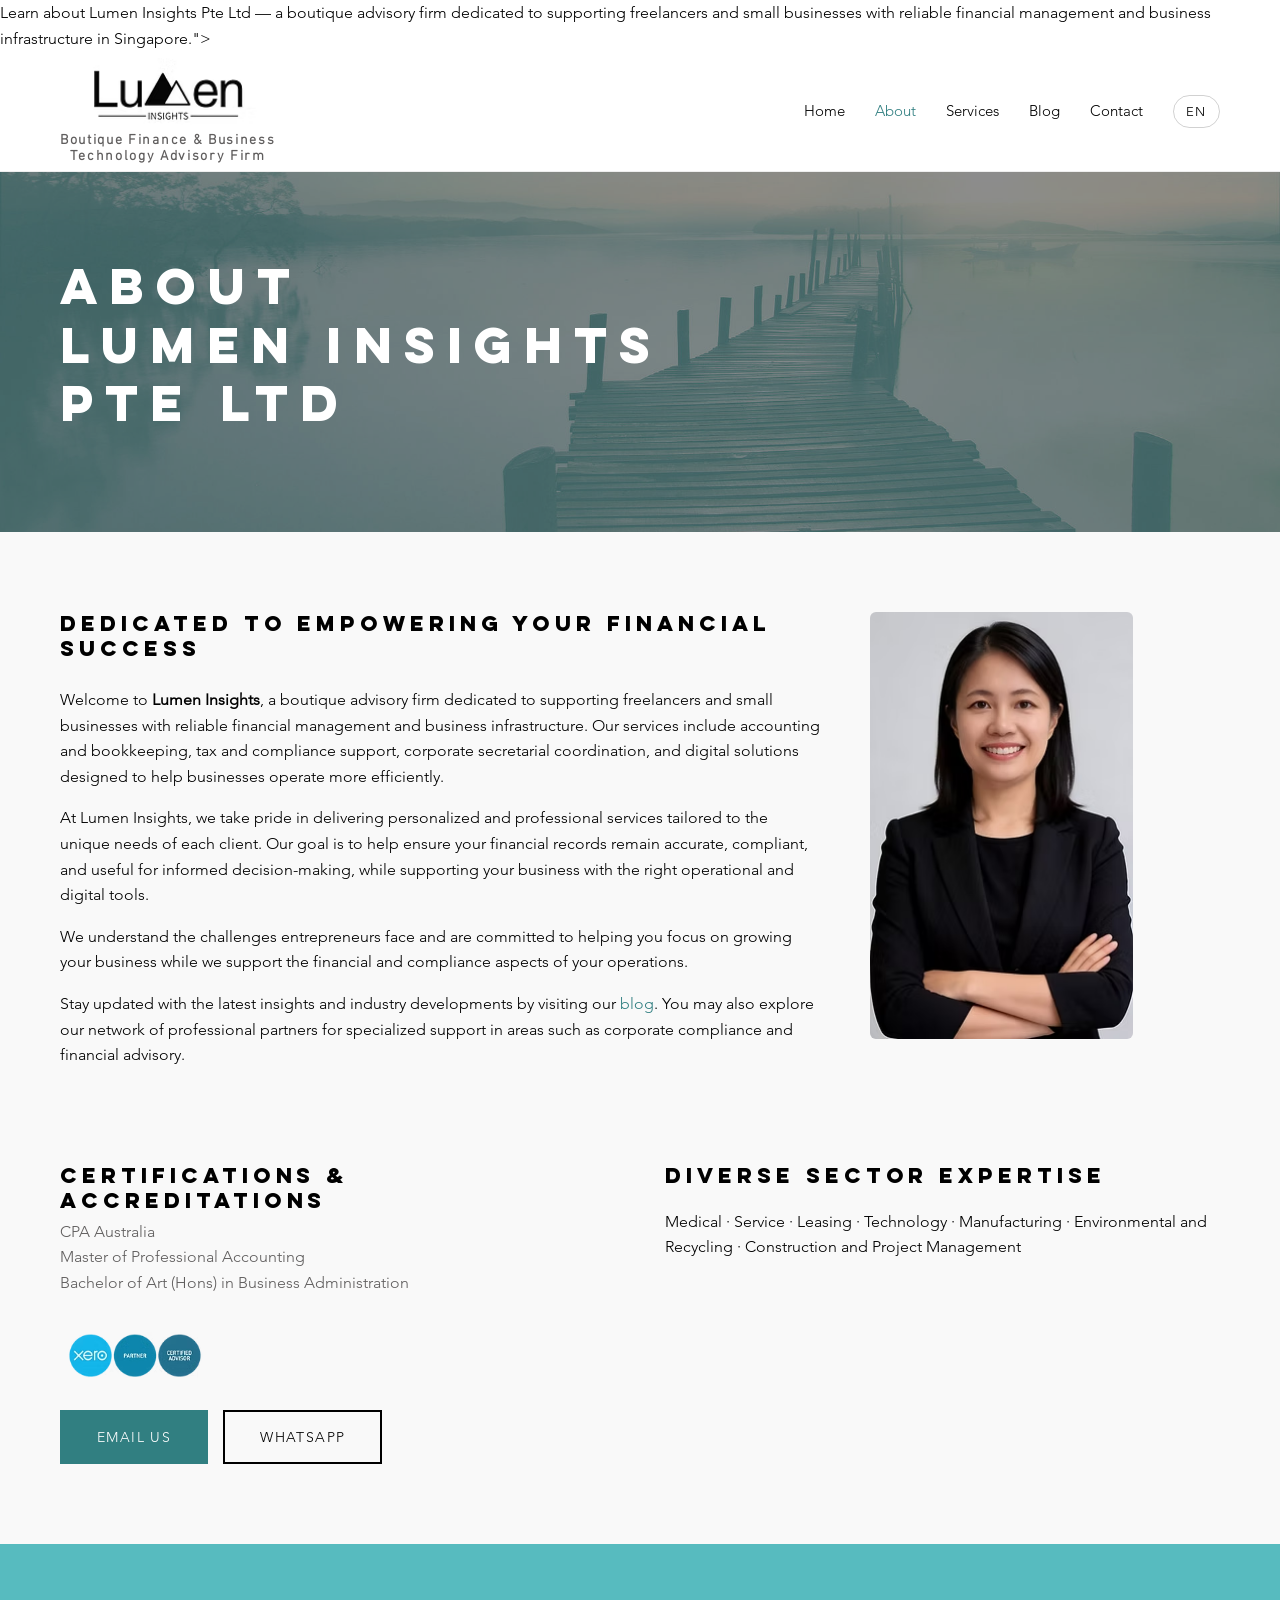
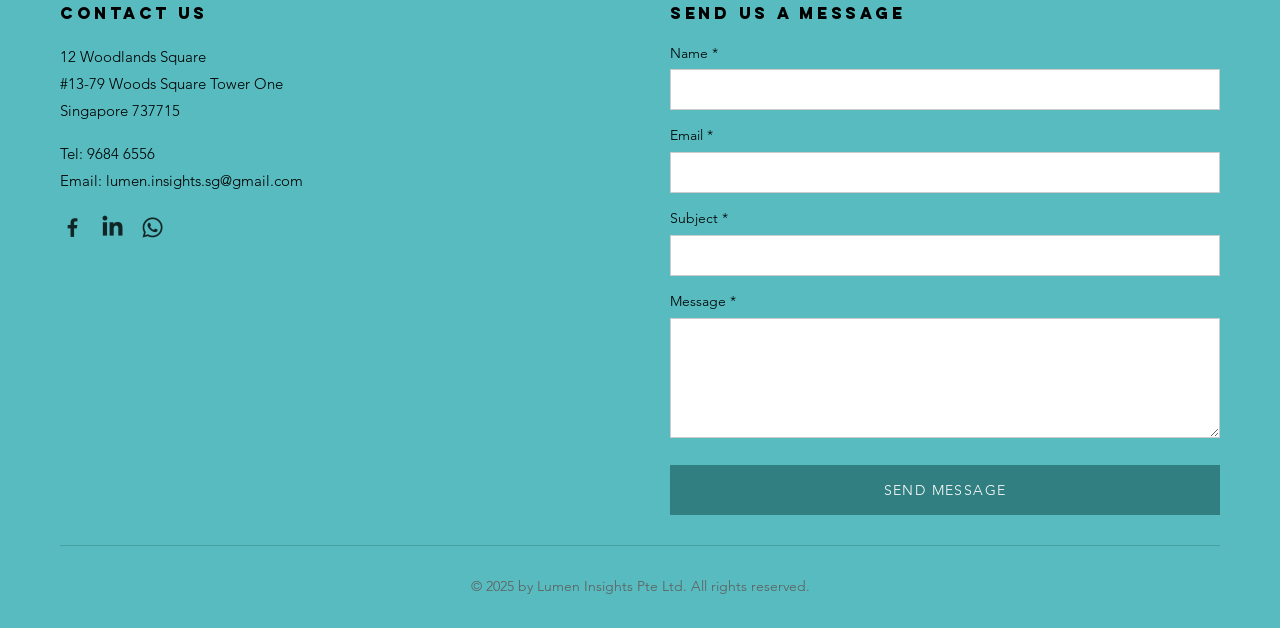
==== commit 9f2db356: "Improve SEO, accessibility, and performance - Add loading='lazy' to all images for better performanc" ====
--- a/about.html
+++ b/about.html
@@ -1,15 +1,74 @@
 <!DOCTYPE html>
 <html lang="en">
 <head>
+  <script async src="https://www.googletagmanager.com/gtag/js?id=G-FTTX7R90F9"></script>
+  <script>
+    window.dataLayer = window.dataLayer || [];
+    function gtag(){dataLayer.push(arguments);}
+    gtag('js', new Date());
+
+    gtag('config', 'G-FTTX7R90F9');
+  </script>
   <meta charset="utf-8">
   <meta name="viewport" content="width=device-width, initial-scale=1">
   <title>About | Lumen Insights Pte Ltd</title>
-  <meta name="description" content="Learn about Lumen Insights Pte Ltd — a boutique advisory firm dedicated to supporting freelancers and small businesses with reliable financial management and business infrastructure in Singapore.">
+  <meta name="description" content="Discover Lumen Insights Pte Ltd: a Singapore-based boutique advisory firm empowering freelancers and SMEs with expert bookkeeping, tax compliance, and digital solutions. Learn about our team, certifications, and client success stories.">Learn about Lumen Insights Pte Ltd — a boutique advisory firm dedicated to supporting freelancers and small businesses with reliable financial management and business infrastructure in Singapore.">
   <meta property="og:title" content="About | Lumen Insights Pte Ltd">
   <meta property="og:site_name" content="Lumen Insights Pte Ltd">
   <meta property="og:type" content="website">
   <meta name="twitter:card" content="summary_large_image">
   <link rel="stylesheet" href="styles.css">
+
+  <script type="application/ld+json">
+  {
+    "@context": "https://schema.org",
+    "@type": "LocalBusiness",
+    "name": "Lumen Insights Pte Ltd",
+    "image": "Assets/images/og-image.png",
+    "@id": "https://xpertadvisor.github.io/LumenInsights/",
+    "url": "https://xpertadvisor.github.io/LumenInsights/",
+    "telephone": "+65-9684-6556",
+    "priceRange": "$$",
+    "address": {
+      "@type": "PostalAddress",
+      "streetAddress": "12 Woodlands Square #13-79",
+      "addressLocality": "Singapore",
+      "postalCode": "737715",
+      "addressCountry": "SG"
+    },
+    "geo": {
+      "@type": "GeoCoordinates",
+      "latitude": 1.4328,
+      "longitude": 103.7914
+    },
+    "openingHoursSpecification": [
+      {
+        "@type": "OpeningHoursSpecification",
+        "dayOfWeek": [
+          "Monday",
+          "Tuesday",
+          "Wednesday",
+          "Thursday",
+          "Friday"
+        ],
+        "opens": "09:00",
+        "closes": "18:00"
+      },
+      {
+        "@type": "OpeningHoursSpecification",
+        "dayOfWeek": "Saturday",
+        "opens": "09:00",
+        "closes": "13:00"
+      }
+    ],
+    "contactPoint": {
+      "@type": "ContactPoint",
+      "telephone": "+65-9684-6556",
+      "contactType": "Customer Service"
+    }
+  }
+  </script>
+
 </head>
 <body data-page="about">
 
@@ -17,7 +76,7 @@
     <div class="header-inner">
       <div class="header-brand">
 	    <a href="index.html">
-			<img src="Assets/Logo/LumenInsightsLogo.avif" alt="Lumen Insights Pte Ltd">
+			<img src="Assets/Logo/LumenInsightsLogo.avif" alt="Lumen Insights Pte Ltd" loading="lazy">
 		</a>
         <span class="header-tagline" data-i18n-html="header.tagline">Boutique Finance &amp; Business<br>Technology Advisory Firm</span>
       </div>
@@ -38,7 +97,7 @@
     <!-- Hero -->
     <section class="hero hero-left" style="min-height:40vh;">
       <div class="hero-bg">
-        <img src="Assets/About/about-hero-bg.jpg" alt="About Lumen Insights">
+        <img src="Assets/About/about-hero-bg.jpg" alt="About Lumen Insights" loading="lazy">
       </div>
       <div class="hero-overlay"></div>
       <div class="hero-content">
@@ -58,7 +117,7 @@
             <p data-i18n-html="about.intro.p4">Stay updated with the latest insights and industry developments by visiting our <a href="blog.html" style="color:var(--color-teal);">blog</a>. You may also explore our network of professional partners for specialized support in areas such as corporate compliance and financial advisory.</p>
           </div>
           <div class="about-intro-photo">
-            <img src="Assets/About/profile.avif" alt="Profile" class="profile-photo">
+            <img src="Assets/About/profile.avif" alt="Profile" class="profile-photo" loading="lazy">
           </div>
         </div>
       </div>
@@ -76,7 +135,7 @@
               <li data-i18n="about.certs.ba">Bachelor of Art (Hons) in Business Administration</li>
             </ul>
             <div class="xero-badge">
-              <img src="Assets/About/xero-badge.avif" alt="Xero Certified Advisor Partner Badge">
+              <img src="Assets/About/xero-badge.avif" alt="Xero Certified Advisor Partner Badge" loading="lazy">
             </div>
           </div>
           <div class="about-credentials-col">
@@ -102,9 +161,9 @@
         <p><span data-i18n="footer.contact.tel">Tel:</span> <a href="tel:+6596846556">9684 6556</a><br>
         <span data-i18n="footer.contact.email">Email:</span> <a href="mailto:lumen.insights.sg@gmail.com">lumen.insights.sg@gmail.com</a></p>
         <div class="footer-social">
-          <a href="https://www.facebook.com/profile.php?id=61579036696146" target="_blank" rel="noopener"><img src="Assets/icons/facebook.png" alt="Facebook"></a>
-          <a href="https://www.linkedin.com/company/lumen-insights-pte-ltd/" target="_blank" rel="noopener"><img src="Assets/icons/linkedin.png" alt="LinkedIn"></a>
-          <a href="https://wa.me/6596846556" target="_blank" rel="noopener"><img src="Assets/icons/whatsapp.png" alt="WhatsApp"></a>
+          <a href="https://www.facebook.com/profile.php?id=61579036696146" target="_blank" rel="noopener"><img src="Assets/icons/facebook.png" alt="Facebook" loading="lazy"></a>
+          <a href="https://www.linkedin.com/company/lumen-insights-pte-ltd/" target="_blank" rel="noopener"><img src="Assets/icons/linkedin.png" alt="LinkedIn" loading="lazy"></a>
+          <a href="https://wa.me/6596846556" target="_blank" rel="noopener"><img src="Assets/icons/whatsapp.png" alt="WhatsApp" loading="lazy"></a>
         </div>
       </div>
       <div class="contact-form">
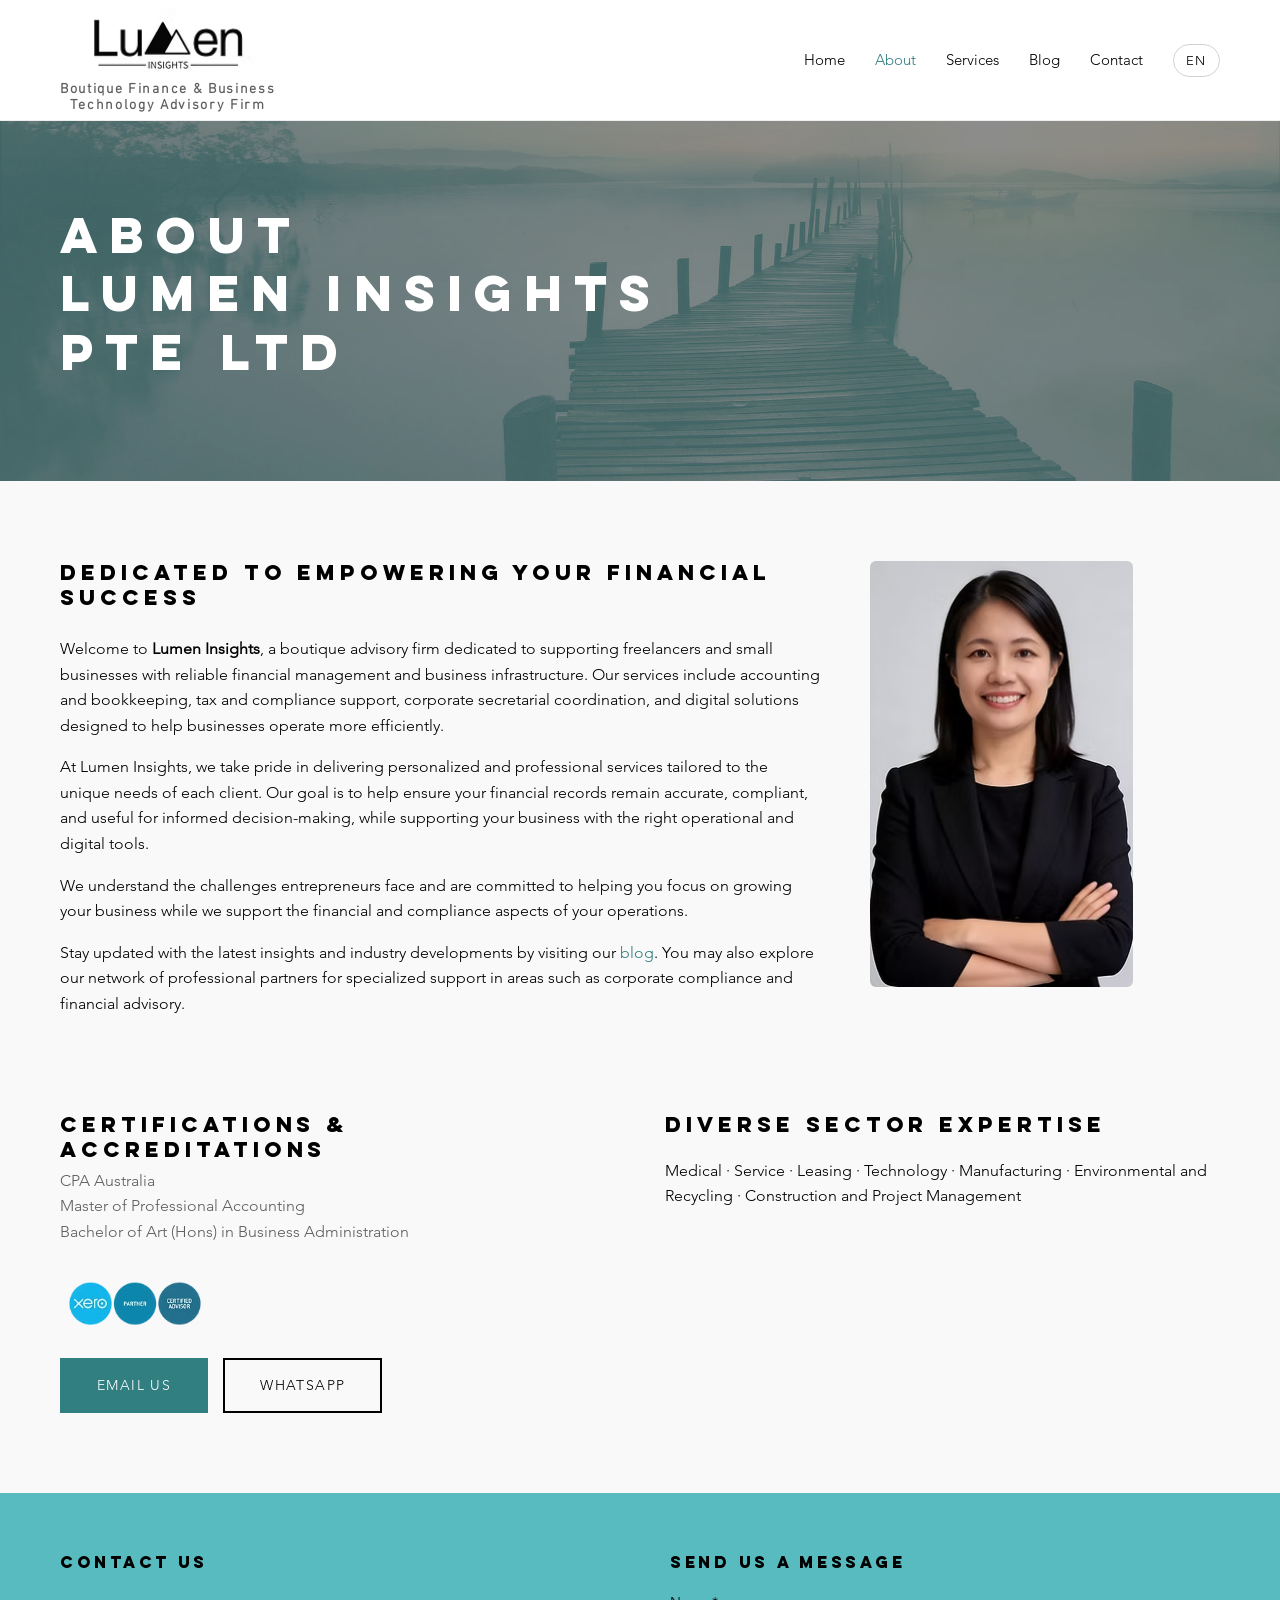
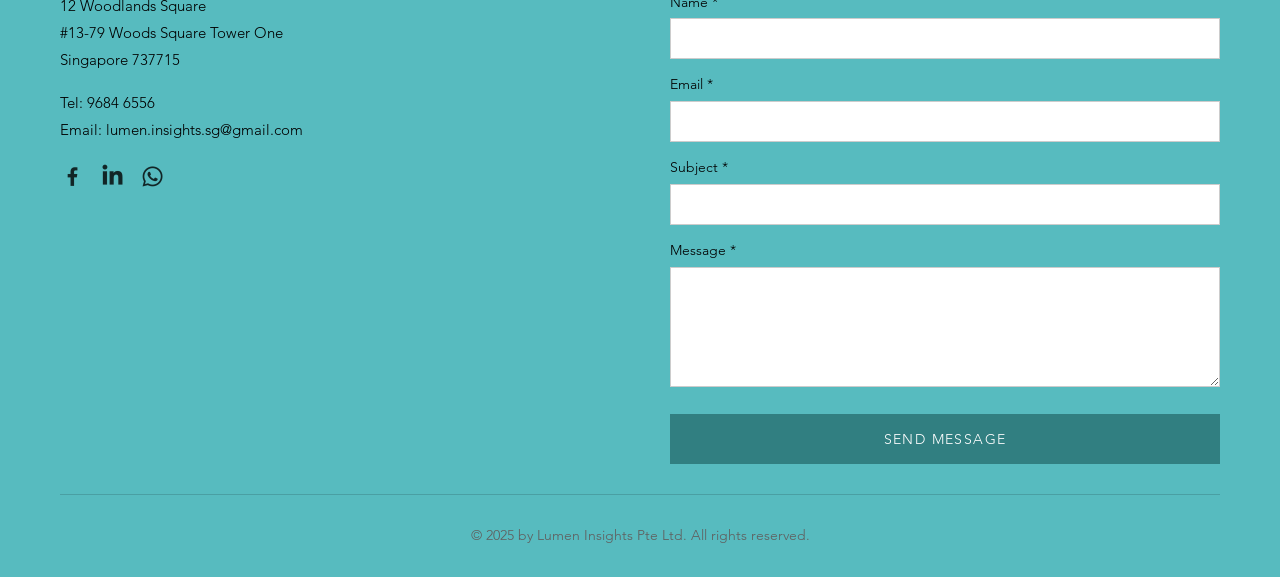
==== commit 1d8ce7c6: "Fix meta description tags: remove duplicate visible text that was spoiling UI" ====
--- a/about.html
+++ b/about.html
@@ -12,7 +12,7 @@
   <meta charset="utf-8">
   <meta name="viewport" content="width=device-width, initial-scale=1">
   <title>About | Lumen Insights Pte Ltd</title>
-  <meta name="description" content="Discover Lumen Insights Pte Ltd: a Singapore-based boutique advisory firm empowering freelancers and SMEs with expert bookkeeping, tax compliance, and digital solutions. Learn about our team, certifications, and client success stories.">Learn about Lumen Insights Pte Ltd — a boutique advisory firm dedicated to supporting freelancers and small businesses with reliable financial management and business infrastructure in Singapore.">
+  <meta name="description" content="Discover Lumen Insights Pte Ltd: a Singapore-based boutique advisory firm empowering freelancers and SMEs with expert bookkeeping, tax compliance, and digital solutions. Learn about our team, certifications, and client success stories.">
   <meta property="og:title" content="About | Lumen Insights Pte Ltd">
   <meta property="og:site_name" content="Lumen Insights Pte Ltd">
   <meta property="og:type" content="website">
